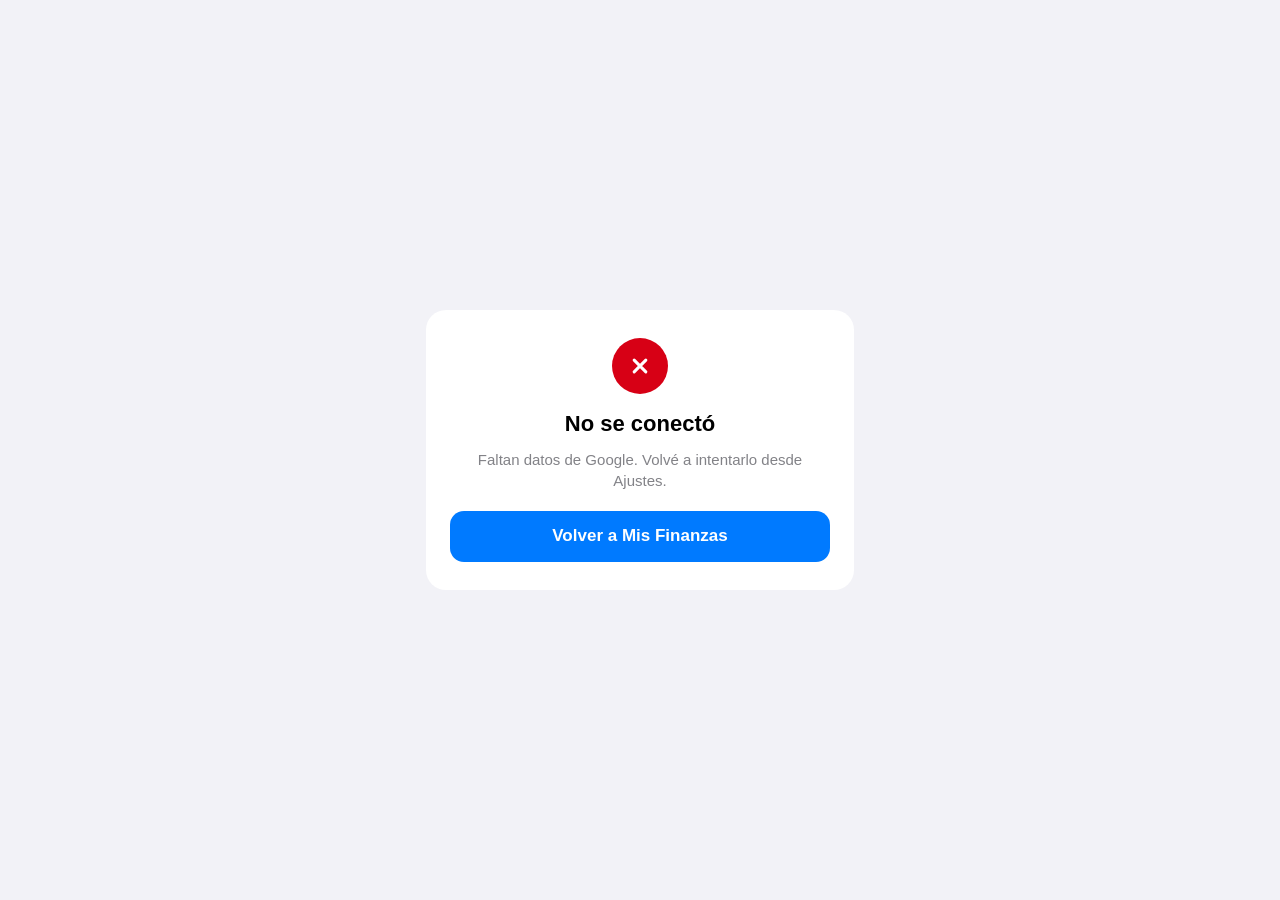
==== oauth.html @ 7d8e46e6 "Copias cifradas en el Drive de cada usuario (inicio de sesión con Google) - vault.js: AES-GCM 256 co" ====
<!doctype html>
<html lang="es-AR">
<head>
<meta charset="utf-8">
<meta name="viewport" content="width=device-width, initial-scale=1, viewport-fit=cover">
<meta name="referrer" content="no-referrer">
<title>Mis Finanzas · Google</title>
<link rel="icon" href="icons/icon.svg" type="image/svg+xml">
<style>
  :root { --bg: #F2F2F7; --card: #fff; --label: #000; --label-2: rgba(60,60,67,.64); --accent: #007AFF; --ok: #248A3D; --bad: #D70015; color-scheme: light; }
  @media (prefers-color-scheme: dark) { :root { --bg: #000; --card: #1C1C1E; --label: #fff; --label-2: rgba(235,235,245,.62); --accent: #0A84FF; --ok: #30D158; --bad: #FF453A; color-scheme: dark; } }
  body { margin: 0; min-height: 100vh; display: grid; place-items: center; background: var(--bg); color: var(--label);
    font: 17px/1.35 -apple-system, BlinkMacSystemFont, "SF Pro Text", "Segoe UI", Roboto, Helvetica, Arial, sans-serif; padding-inline: 16px; }
  main { background: var(--card); border-radius: 20px; padding: 28px 24px; max-width: 380px; width: 100%; text-align: center; display: grid; gap: 12px; justify-items: center; }
  .mark { width: 56px; height: 56px; border-radius: 50%; display: grid; place-items: center; color: #fff; background: var(--accent); }
  .mark.ok { background: var(--ok); } .mark.bad { background: var(--bad); }
  .mark svg { width: 28px; height: 28px; }
  h1 { font-size: 22px; line-height: 28px; margin: 4px 0 0; }
  p { margin: 0; color: var(--label-2); font-size: 15px; }
  a { display: block; width: 100%; box-sizing: border-box; margin-top: 8px; padding: 14px; border-radius: 14px; background: var(--accent); color: #fff; font-weight: 600; text-decoration: none; }
</style>
</head>
<body>
<main>
  <div class="mark" id="mark"><svg viewBox="0 0 24 24" fill="none" stroke="currentColor" stroke-width="2.4" stroke-linecap="round"><path d="M12 6v6l4 2"/></svg></div>
  <h1 id="title">Conectando…</h1>
  <p id="msg">Un segundo.</p>
  <a href="./" id="back" hidden>Volver a Mis Finanzas</a>
</main>
<script>
(async function () {
  const BROKER_URL = 'https://script.google.com/macros/s/AKfycbzqMyt30WtQnaUyPxk6SOzmhvmL7Dzp_A6Y1QLTYwAUdyH89j1SoiD54lMbqLWtX_Sv/exec';
  const q = new URLSearchParams(location.search);
  const code = q.get('code'), session = q.get('state'), error = q.get('error');
  history.replaceState(null, '', location.pathname); // que el código no quede en el historial
  const show = (ok, title, msg) => {
    document.getElementById('mark').className = 'mark ' + (ok ? 'ok' : 'bad');
    document.getElementById('mark').innerHTML = ok
      ? '<svg viewBox="0 0 24 24" fill="none" stroke="currentColor" stroke-width="2.6" stroke-linecap="round" stroke-linejoin="round"><path d="m5 12.5 4.5 4.5L19 7.5"/></svg>'
      : '<svg viewBox="0 0 24 24" fill="none" stroke="currentColor" stroke-width="2.6" stroke-linecap="round"><path d="M7 7l10 10M17 7 7 17"/></svg>';
    document.getElementById('title').textContent = title;
    document.getElementById('msg').textContent = msg;
    document.getElementById('back').hidden = false;
  };
  if (error || !code || !session) {
    show(false, 'No se conectó', error === 'access_denied' ? 'Cancelaste el permiso. Podés volver a intentarlo desde Ajustes.' : 'Faltan datos de Google. Volvé a intentarlo desde Ajustes.');
    return;
  }
  try {
    const res = await fetch(BROKER_URL, { method: 'POST', body: JSON.stringify({ action: 'exchange', code, session }) });
    const r = JSON.parse(await res.text());
    if (!r.ok) throw new Error(r.error);
    show(true, 'Listo', 'Tu cuenta de Google quedó conectada. Volvé a Mis Finanzas para terminar.');
  } catch (e) {
    show(false, 'No se conectó', 'Google no aceptó el inicio de sesión. Volvé a intentarlo desde Ajustes.');
  }
})();
</script>
</body>
</html>
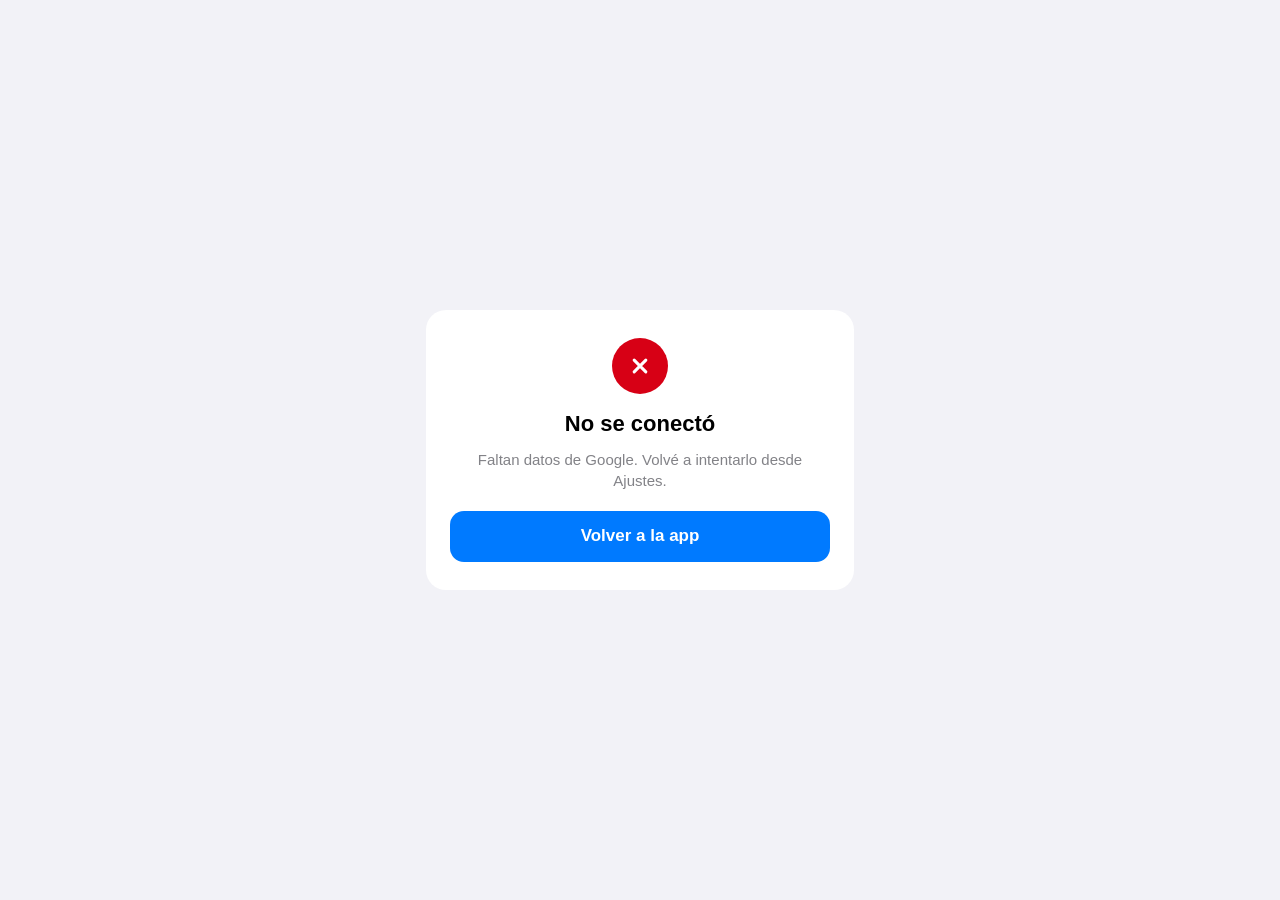
==== commit b9e671a3: "Service worker: no borrar el cache de otras apps del mismo dominio; texto genérico al conectar Googl" ====
--- a/oauth.html
+++ b/oauth.html
@@ -1,4 +1,5 @@
 <!doctype html>
+<!-- Mis Finanzas — Copyright (c) 2026 Felipe Manrique. Todos los derechos reservados. Ver LICENSE. -->
 <html lang="es-AR">
 <head>
 <meta charset="utf-8">
@@ -25,7 +26,7 @@
   <div class="mark" id="mark"><svg viewBox="0 0 24 24" fill="none" stroke="currentColor" stroke-width="2.4" stroke-linecap="round"><path d="M12 6v6l4 2"/></svg></div>
   <h1 id="title">Conectando…</h1>
   <p id="msg">Un segundo.</p>
-  <a href="./" id="back" hidden>Volver a Mis Finanzas</a>
+  <a href="javascript:history.length>1?history.back():location.assign('./')" id="back" hidden>Volver a la app</a>
 </main>
 <script>
 (async function () {
@@ -50,7 +51,7 @@
     const res = await fetch(BROKER_URL, { method: 'POST', body: JSON.stringify({ action: 'exchange', code, session }) });
     const r = JSON.parse(await res.text());
     if (!r.ok) throw new Error(r.error);
-    show(true, 'Listo', 'Tu cuenta de Google quedó conectada. Volvé a Mis Finanzas para terminar.');
+    show(true, 'Listo', 'Tu cuenta de Google quedó conectada. Volvé a la app para terminar.');
   } catch (e) {
     show(false, 'No se conectó', 'Google no aceptó el inicio de sesión. Volvé a intentarlo desde Ajustes.');
   }
